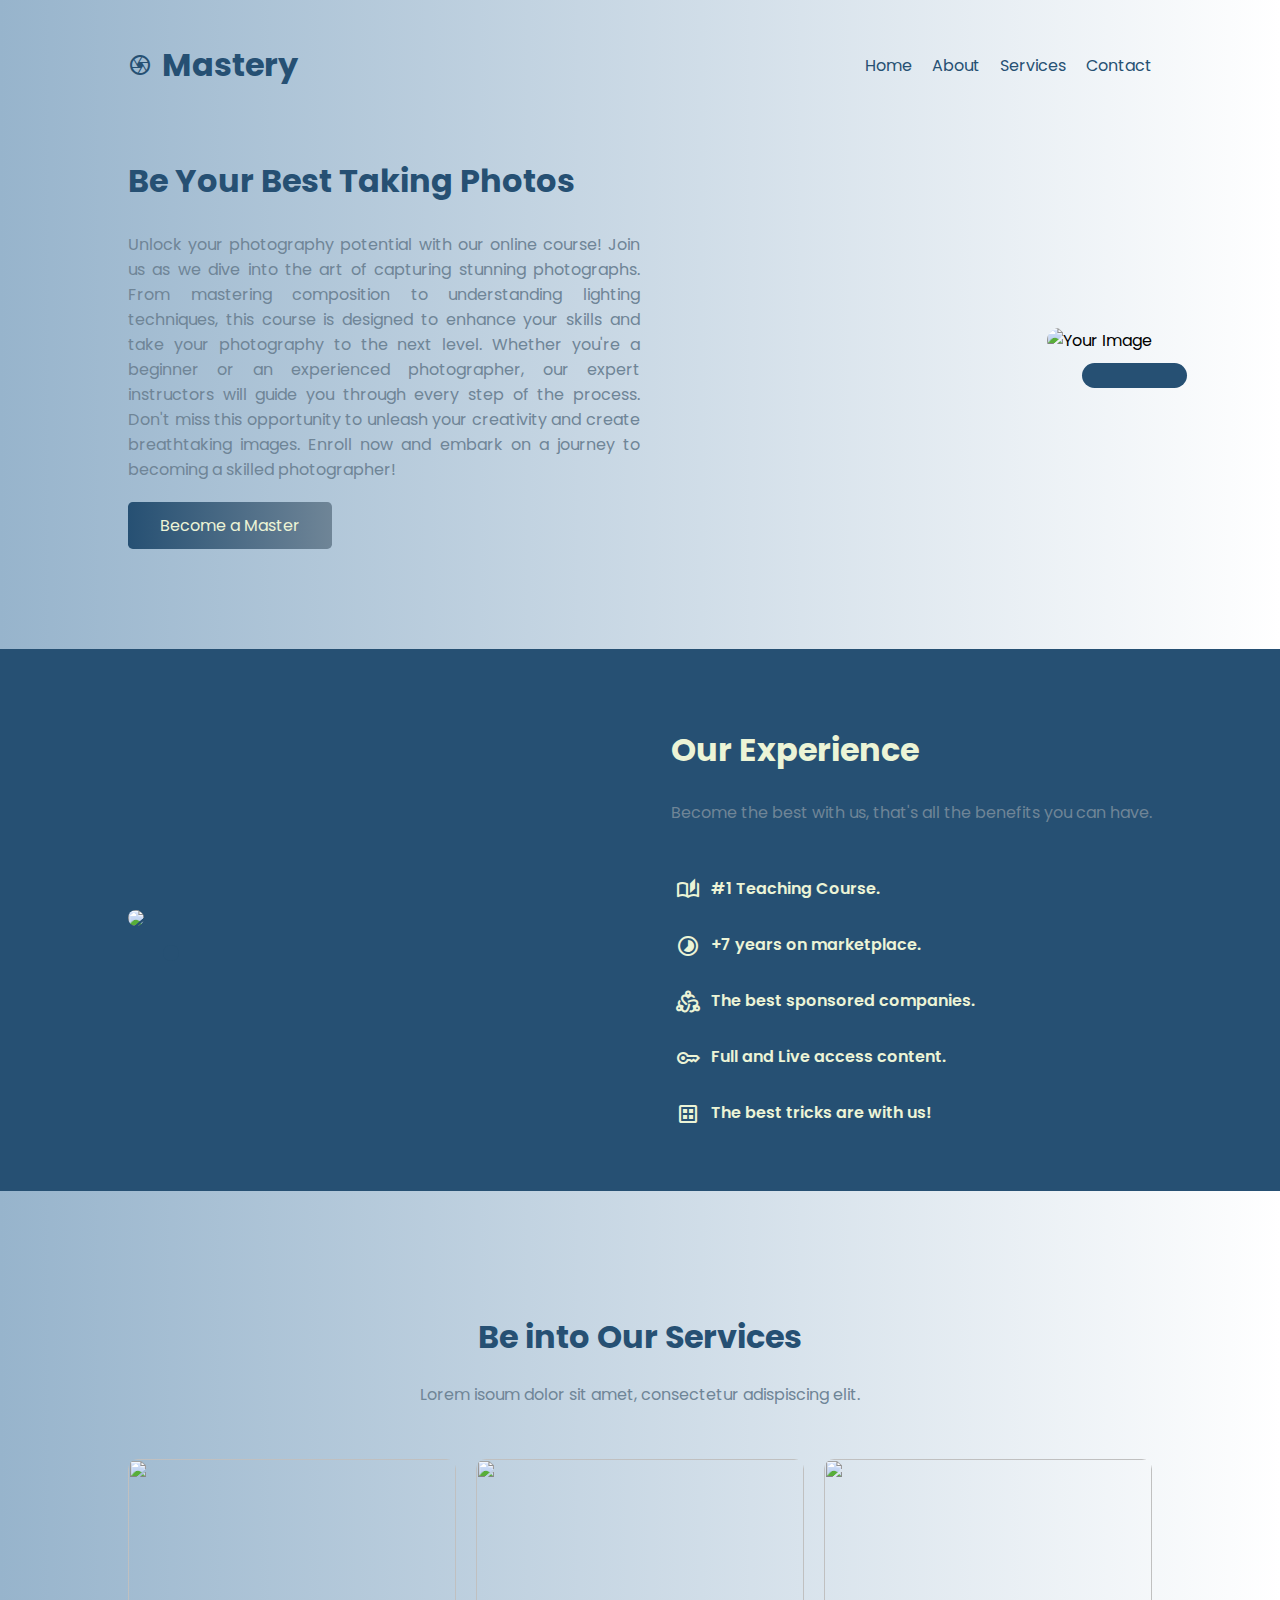
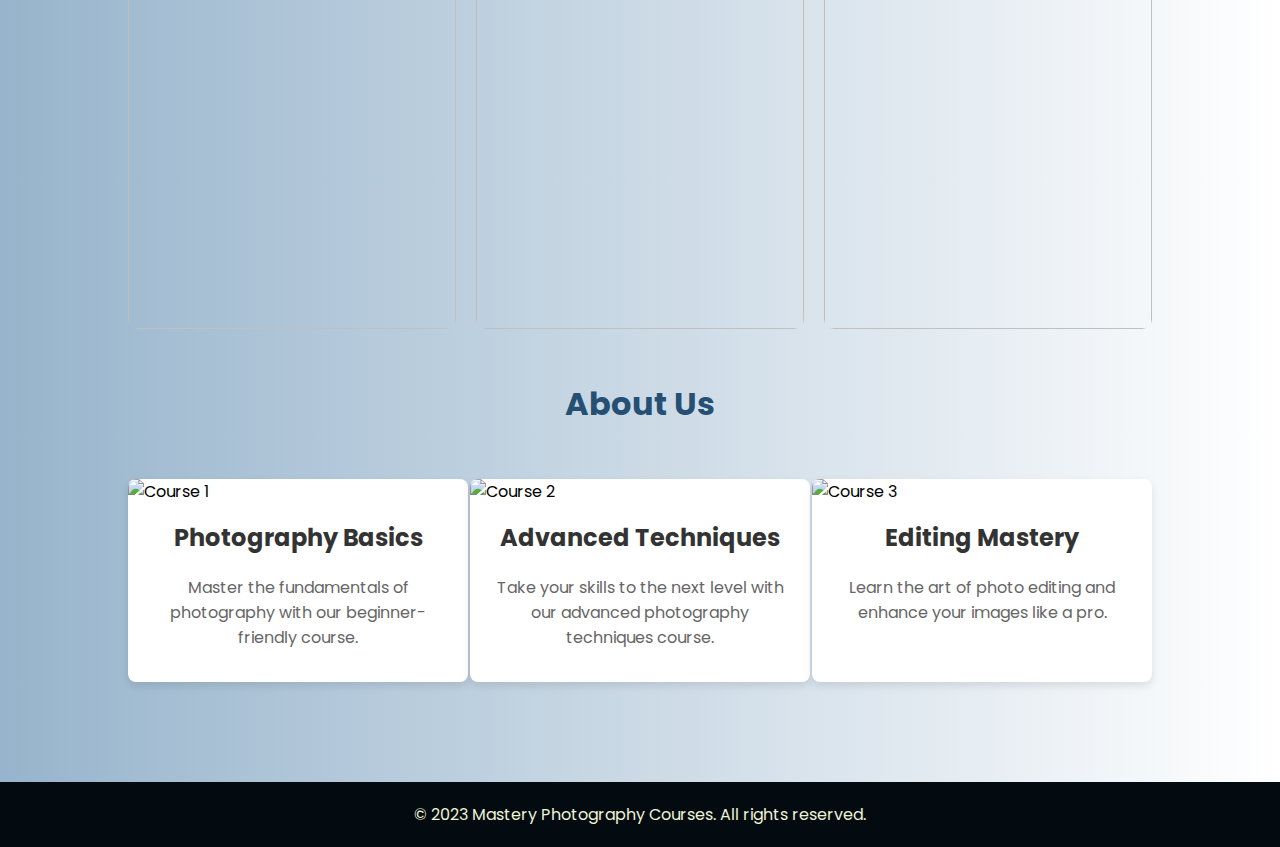
==== index.html @ 11925ba3 "files architecture changed" ====
<!DOCTYPE html>
<html lang="en">
<head>
    <meta charset="UTF-8">
    <meta name="viewport" content="width=device-width, initial-scale=1.0">
    <link rel="stylesheet" href="https://fonts.googleapis.com/css2?family=Material+Symbols+Outlined:opsz,wght,FILL,GRAD@20..48,100..700,0..1,-50..200"/>
    <link rel="stylesheet" href="/style/style.css">
    <title>Photograph Mastery</title>
</head>
<body>

<header>
    <div class="logo">
        <span class="material-symbols-outlined">camera</span>
        <h1>Mastery</h1>
    </div>
    <nav>
        <ul>
            <li><a href="/pages/index.html">Home</a></li>
            <li><a href="/pages/about.html">About</a></li>
            <li><a href="/pages/services.html">Services</a></li>
            <li><a href="/pages/contact.html">Contact</a></li>
        </ul>
    </nav>
</header>

<section class="content-section">
    <div class="text-content">
        <h2>Be Your Best Taking Photos</h2>
        <p>Unlock your photography potential with our online course! Join us as we dive into the art of capturing stunning photographs. From mastering composition to understanding lighting techniques, this course is designed to enhance your skills and take your photography to the next level. Whether you're a beginner or an experienced photographer, our expert instructors will guide you through every step of the process. Don't miss this opportunity to unleash your creativity and create breathtaking images. Enroll now and embark on a journey to becoming a skilled photographer!</p>
        <button class="btn">Become a Master</button>
    </div>
    <div class="image-content">
        <img src="https://images.unsplash.com/photo-1695938884001-7f3ffe7066e1?q=80&w=1974&auto=format&fit=crop&ixlib=rb-4.0.3&ixid=M3wxMjA3fDB8MHxwaG90by1wYWdlfHx8fGVufDB8fHx8fA%3D%3D" alt="Your Image">
        <span class="backImage"></span>
    </div>
</section>

<section class="our-experience-bg">
    <div class="our-experience">
        <div class="image-content">
            <img src="https://images.unsplash.com/photo-1700451761281-fa705b64935d?w=500&auto=format&fit=crop&q=60&ixlib=rb-4.0.3&ixid=M3wxMjA3fDB8MHxlZGl0b3JpYWwtZmVlZHwzfHx8ZW58MHx8fHx8">
        </div>
        <div class="text-content">
            <h2>Our Experience</h2>
            <p>Become the best with us, that's all the benefits you can have.</p>
            <ul class="list-experience">
                <span class="material-symbols-outlined">auto_stories</span>
                <li>#1 Teaching Course.</li>
    
                <span class="material-symbols-outlined">timelapse</span>
                <li>+7 years on marketplace.</li>
    
                <span class="material-symbols-outlined">diversity_2</span>
                <li>The best sponsored companies.</li>
    
                <span class="material-symbols-outlined">key</span>
                <li>Full and Live access content.</li>
    
                <span class="material-symbols-outlined">dataset</span>
                <li>The best tricks are with us!</li>
            </ul>
        </div>
    </div>
</section>


<section class="services">
    <h1>Be into Our Services</h1>
    <p>Lorem isoum dolor sit amet, consectetur adispiscing elit.</p>
    <div class="row">
      <div class="services-col">
        <img src="https://images.unsplash.com/photo-1535957998253-26ae1ef29506?q=80&w=1936&auto=format&fit=crop&ixlib=rb-4.0.3&ixid=M3wxMjA3fDB8MHxwaG90by1wYWdlfHx8fGVufDB8fHx8fA%3D%3D">
        <div class="layer">
          <h3>Office Course</h3>
          <p>U$59.99</p>
          <button class="btn">Get it now!</button>
        </div>
    </div>
      <div class="services-col">
        <img src="https://images.unsplash.com/photo-1567620905732-2d1ec7ab7445?q=80&w=1980&auto=format&fit=crop&ixlib=rb-4.0.3&ixid=M3wxMjA3fDB8MHxwaG90by1wYWdlfHx8fGVufDB8fHx8fA%3D%3D">
        <div class="layer">
          <h3>Food Course</h3>
          <p>U$39.99</p>
          <button class="btn">Get it now!</button>
        </div>
      </div>
      <div class="services-col">
        <img src="https://images.unsplash.com/photo-1682905926517-6be3768e29f0?q=80&w=1974&auto=format&fit=crop&ixlib=rb-4.0.3&ixid=M3wxMjA3fDF8MHxwaG90by1wYWdlfHx8fGVufDB8fHx8fA%3D%3D">
        <div class="layer">
          <h3>People Course</h3>
          <p>U$29.99</p>
          <button class="btn">Get it now!</button>
        </div>
      </div>
    </div>
  </section>
    
</section>

<section class="about">
    <h1>About Us</h1>
    <div class="row">
        <div class="card-col">
            <img src="https://media.sproutsocial.com/uploads/2022/06/profile-picture.jpeg" alt="Course 1">
            <div class="card-content">
              <h2>Photography Basics</h2>
              <p>Master the fundamentals of photography with our beginner-friendly course.</p>
            </div>
        </div>
        
        <div class="card-col">
        <img src="https://images.unsplash.com/photo-1682685797088-283404e24b9d?q=80&w=1470&auto=format&fit=crop&ixlib=rb-4.0.3&ixid=M3wxMjA3fDF8MHxwaG90by1wYWdlfHx8fGVufDB8fHx8fA%3D%3D" alt="Course 2">
            <div class="card-content">
              <h2>Advanced Techniques</h2>
              <p>Take your skills to the next level with our advanced photography techniques course.</p>
            </div>
        </div>
        
        <div class="card-col">
            <img src="https://images.unsplash.com/photo-1700178310305-0e05d7930f9f?q=80&w=1374&auto=format&fit=crop&ixlib=rb-4.0.3&ixid=M3wxMjA3fDB8MHxwaG90by1wYWdlfHx8fGVufDB8fHx8fA%3D%3D" alt="Course 3">
            <div class="card-content">
              <h2>Editing Mastery</h2>
              <p>Learn the art of photo editing and enhance your images like a pro.</p>
            </div>
        </div>
    </div>
</section>

<footer>
    <p>&copy; 2023 Mastery Photography Courses. All rights reserved.</p>
</footer>

</body>
</html>
---- style/style.css ----
@import url('https://fonts.googleapis.com/css2?family=Poppins:wght@100;300;400;500;700&display=swap');

:root {
    --primary: #265073;
    --subText: #6f8597;
    --text: #ECF4D6;
    --middleColor: #9AD0C2;
    --gradientPricipal: #030a10;
    --gradientSecondary: #0c2a42;
}

* {
    font-family: 'Poppins', sans-serif;
}

body {
    margin: 0;
    font-family: 'Poppins', sans-serif;
    background: linear-gradient(to right, #97b4cc, #fff);
    animation: gradientAnimation 10s infinite alternate ease-in-out;
}

@keyframes gradientAnimation {
    0% {
        background-position: 0% 80%;
    }
    100% {
        background-position: 100% 50%;
    }
}

header {
    display: flex;
    width: 80%;
    margin: 0 auto;
    justify-content: space-between;
    align-items: center;
    padding: 20px 0;
    color: var(--primary);
}

.logo {
    display: flex;
    align-items: center;
    gap: 10px;
}

.logo span {
    max-height: 40px; /* Adjust the height as needed */
}

nav ul {
    list-style-type: none;
    margin: 0;
    padding: 0;
    display: flex;
}

nav ul li {
    margin-left: 20px;
}

nav ul li a {
    text-decoration: none;
    color: var(--primary);
    font-weight: 400;
}

.content-section {
    display: flex;
    width: 80%;
    margin: 0 auto;
    justify-content: space-between;
    align-items: center;
    padding-bottom: 100px;
}

.text-content {
    max-width: 50%; /* Adjust the width as needed */
    color: var(--primary);
}

.text-content h2 {
    font-size: 2rem;
}

.text-content p {
    color: var(--subText);
    text-align: justify;
    margin-bottom: 20px;
}

.btn {
    padding: .7rem 2rem;
    font-size: 1rem;
    background: linear-gradient( to right, var(--primary), var(--subText));
    color: var(--text);
    border: none;
    border-radius: .3rem;
    cursor: pointer;
    transition: .7s;
}

.btn:hover {
    background: var(--primary);
}

.image-content img {
    width: 400px;
    border-radius: 1.5rem;
    box-shadow: 35px 35px 0 var(--primary);
}

.our-experience-bg {
    background: var(--primary);
    padding: 50px 0;
}

.our-experience {
    display: flex;
    width: 80%;
    margin: 0 auto;
    justify-content: space-between;
    align-items: center;
    background: var(--primary);
}

.our-experience li {
    list-style: none;
    font-weight: 600;
    color: var(--text);
}

.our-experience h2 {
    color: var(--text);
}

.list-experience span {
    top: 33px;
    left: -35px;
    position: relative;
    color: var(--text);
}

.row {
    display: flex;
    margin-top: 5%;
    justify-content: space-between;
}

.services {
    width: 80%;
    margin: auto;
    text-align: center;
    padding-top: 100px;
  }

  .services h1 {
    color: var(--primary);
  }

  .services p {
    color: var(--subText);
  }
  
  .services-col {
    flex-basis: 32%;
    border-radius: 10px;
    margin-bottom: 30px;
    position: relative;
    overflow: hidden;
  }
  
  .services-col img {
    width: 100%;
    height: 470px;
    display: block;
  }
  
  .layer {
    background: transparent;
    height: 100%;
    width: 100%;
    position: absolute;
    top: 0;
    left: 0;
    transition: 0.5s;
  }
  
  .layer:hover {
    background: rgba(12, 42, 66, 0.7);
    background: var(--);
  }
  
  .layer h3 {
    width: 100%;
    font-weight: 500;
    color: #fff;
    font-size: 1.5rem;
    bottom: 0;
    left: 50%;
    transform: translateX(-50%);
    position: absolute;
    opacity: 0;
    transition: 0.6s;
  }
  
  .layer p {
    width: 100%;
    font-weight: 500;
    color: rgb(221, 221, 221);
    font-size: 1rem;
    bottom: 0;
    left: 50%;
    transform: translateX(-50%);
    position: absolute;
    opacity: 0;
    transition: 0.6s;
  }

  .layer button {
    width: 50%;
    font-weight: 500;
    color: rgb(221, 221, 221);
    font-size: 1rem;
    bottom: 0;
    left: 50%;
    transform: translateX(-50%);
    position: absolute;
    opacity: 0;
    transition: 0.6s;
  }

  .layer:hover button {
    bottom: 37%;
    opacity: 1;
  }
  
  .layer:hover p {
    bottom: 45%;
    opacity: 1;
  }
  
  .layer:hover h3 {
    bottom: 49%;
    opacity: 1;
  }

  .about {
    width: 80%;
    margin: 0 auto;
    padding-bottom: 100px;
  }

  .about h1 {
    text-align: center;
    color: var(--primary);
  }

    .card-col {
      width: 340px;
      background-color: #fff;
      border-radius: 8px;
      box-shadow: 0 4px 8px rgba(0, 0, 0, 0.1);
      overflow: hidden;
    }

    .card-col img {
      width: 100%;
      height: 150px;
      object-fit: cover;
    }

    .card-content {
      padding: 16px;
    }

    .card-col h2 {
      margin-top: 0;
      text-align: center;
      color: #333;
    }

    .card-col p {
      text-align: center;
      color: #666;
    }

    footer {
        background-color: var(--gradientPricipal);
        color: var(--text);
        padding: 20px;
        text-align: center;
        bottom: 0;
      }
  
    footer p {
        margin: 0;
    } 

    .contact {
        width: 80%;
        margin: 0 auto;
    }

    .contact h1 {
        color: var(--gradientSecondary);
    }

    .contact h2 {
        color: var(--primary);
    }

    .contact p {
        text-align: justify;
        color: var(--primary);
    }

    .contact-form {
        display: flex;
        width: 100%;
        margin: 0 auto;
    }

      form {
        width: 100%;   
        background-color: #fff;
        border-radius: 8px;
        box-shadow: 0 4px 8px rgba(0, 0, 0, 0.1);
        overflow: hidden;
        padding: 20px;
        margin: 50px 0 50px 0;
      }
  
      label {
        display: block;
        margin-bottom: 8px;
        color: #333;
      }
  
      input,
      textarea {
        width: 100%;
        padding: 10px;
        margin-bottom: 16px;
        border: 1px solid #ccc;
        border-radius: 4px;
        box-sizing: border-box;
      }
  
      button {
        background-color: #333;
        color: #fff;
        padding: 10px 20px;
        border: none;
        border-radius: 4px;
        cursor: pointer;
      }
  
      button:hover {
        background-color: #555;
      }

    .contact li {
        list-style: none;
    }

    .contact span {
        top: 30px;
        left: -35px;
        position: relative;
        color: var(--gradientSecondary);
    }
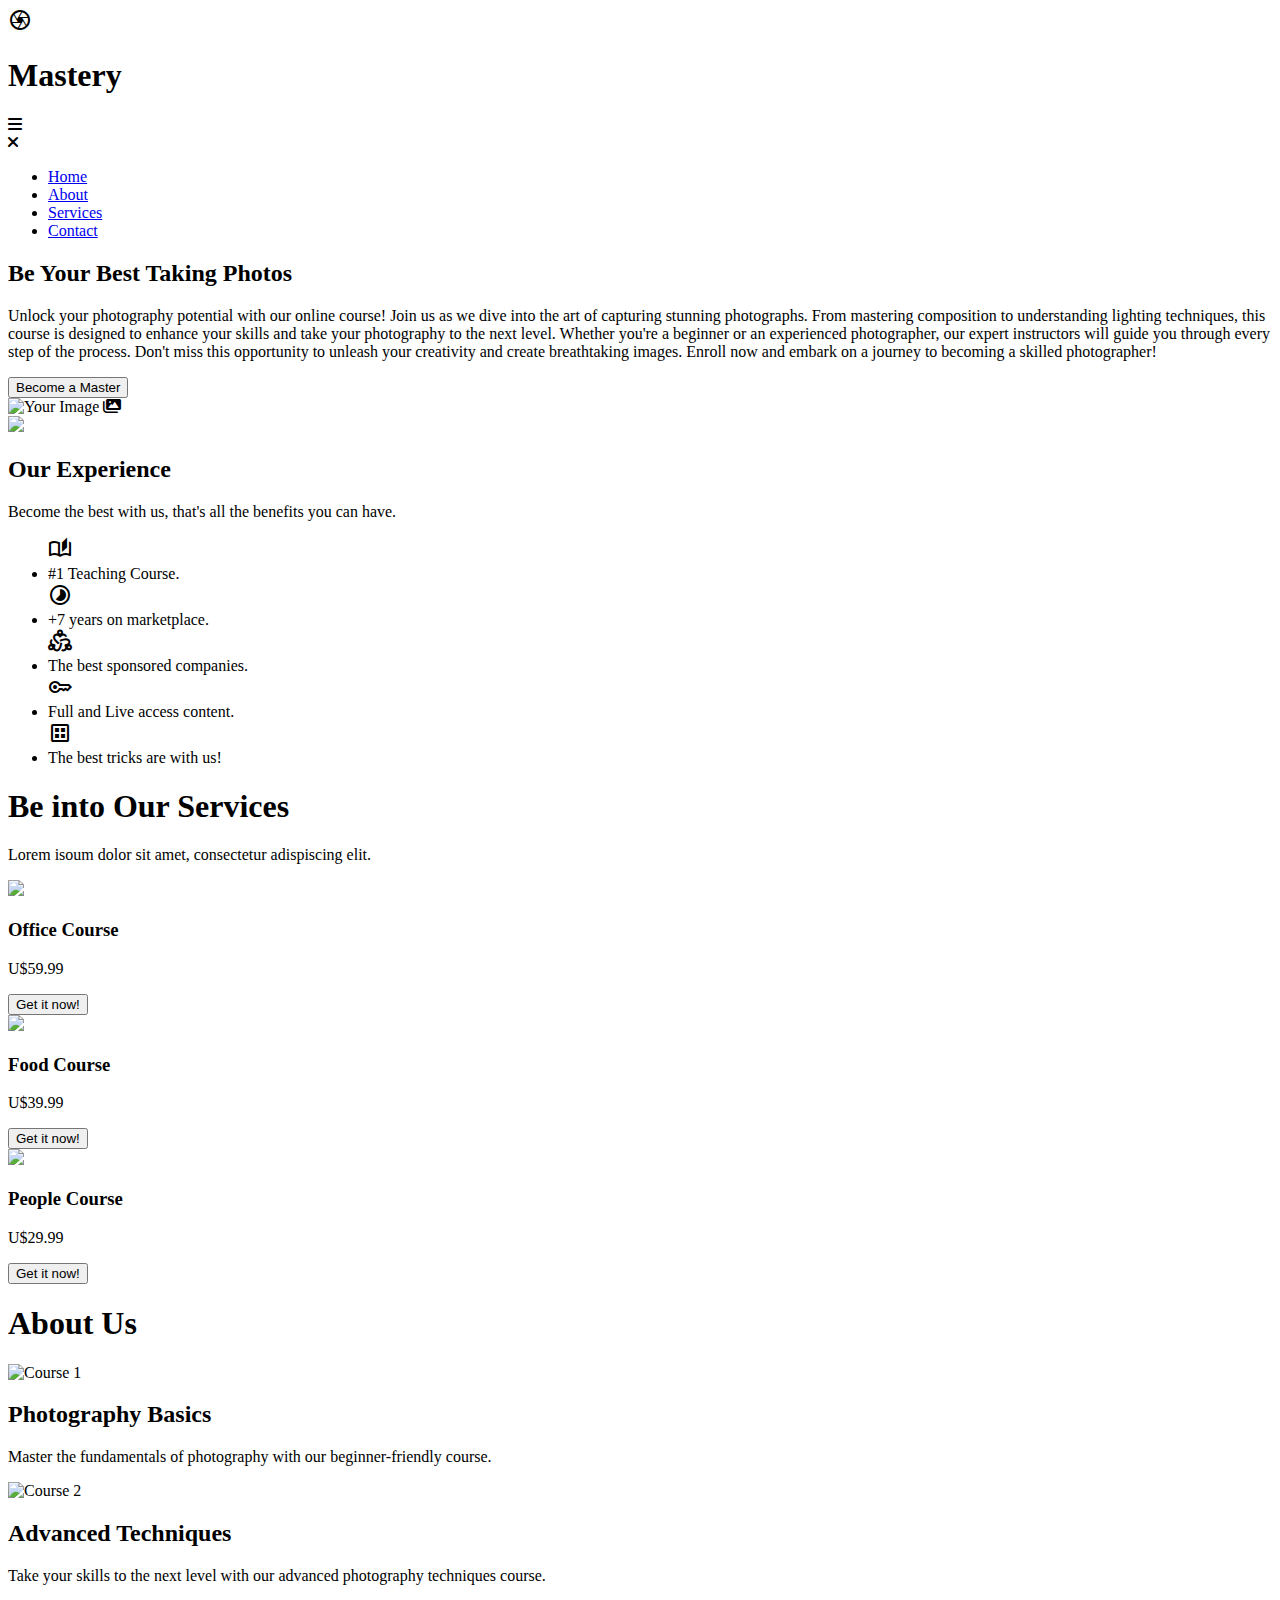
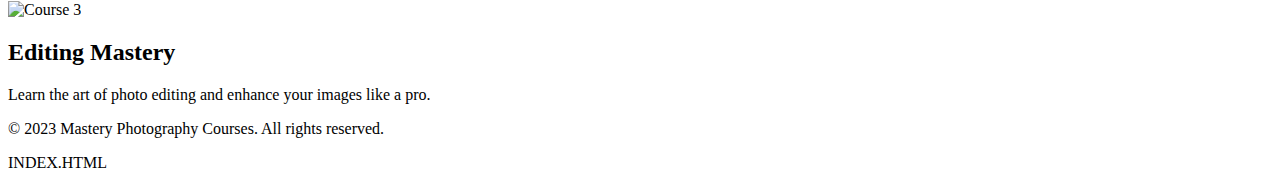
==== commit 19f4dc7b: "Adding responsive to smal screens" ====
--- a/index.html
+++ b/index.html
@@ -3,8 +3,9 @@
 <head>
     <meta charset="UTF-8">
     <meta name="viewport" content="width=device-width, initial-scale=1.0">
+    <link rel="stylesheet" href="https://cdnjs.cloudflare.com/ajax/libs/font-awesome/6.0.0/css/all.min.css" />
     <link rel="stylesheet" href="https://fonts.googleapis.com/css2?family=Material+Symbols+Outlined:opsz,wght,FILL,GRAD@20..48,100..700,0..1,-50..200"/>
-    <link rel="stylesheet" href="/style/style.css">
+    <link rel="stylesheet" href="/1st page/styles/styles.css">
     <title>Photograph Mastery</title>
 </head>
 <body>
@@ -14,14 +15,16 @@
         <span class="material-symbols-outlined">camera</span>
         <h1>Mastery</h1>
     </div>
-    <nav>
+    <i class="fa fa-bars" onclick="showMenu()"></i>
+      <nav class="navbar" id="navBar">
+        <i class="fa fa-xmark" onclick="hideMenu()"></i>
         <ul>
-            <li><a href="/pages/index.html">Home</a></li>
-            <li><a href="/pages/about.html">About</a></li>
-            <li><a href="/pages/services.html">Services</a></li>
-            <li><a href="/pages/contact.html">Contact</a></li>
-        </ul>
-    </nav>
+              <li><a href="/1st page/pages/index.html">Home</a></li>
+              <li><a href="/1st page/pages/about.html">About</a></li>
+              <li><a href="/1st page/pages/services.html">Services</a></li>
+              <li><a href="/1st page/pages/contact.html">Contact</a></li>
+          </ul>
+        </nav>
 </header>
 
 <section class="content-section">
@@ -33,6 +36,7 @@
     <div class="image-content">
         <img src="https://images.unsplash.com/photo-1695938884001-7f3ffe7066e1?q=80&w=1974&auto=format&fit=crop&ixlib=rb-4.0.3&ixid=M3wxMjA3fDB8MHxwaG90by1wYWdlfHx8fGVufDB8fHx8fA%3D%3D" alt="Your Image">
         <span class="backImage"></span>
+        <i class="fa fa-images"></i>
     </div>
 </section>
 
@@ -131,5 +135,19 @@
     <p>&copy; 2023 Mastery Photography Courses. All rights reserved.</p>
 </footer>
 
+<script>
+  var navLinks = document.getElementById("navLinks");
+
+  function showMenu() {
+    navBar.style.right = "0";
+  }
+
+  function hideMenu() {
+    navBar.style.right = "-200px";
+  }
+</script>
+
 </body>
-</html>+</html>
+
+INDEX.HTML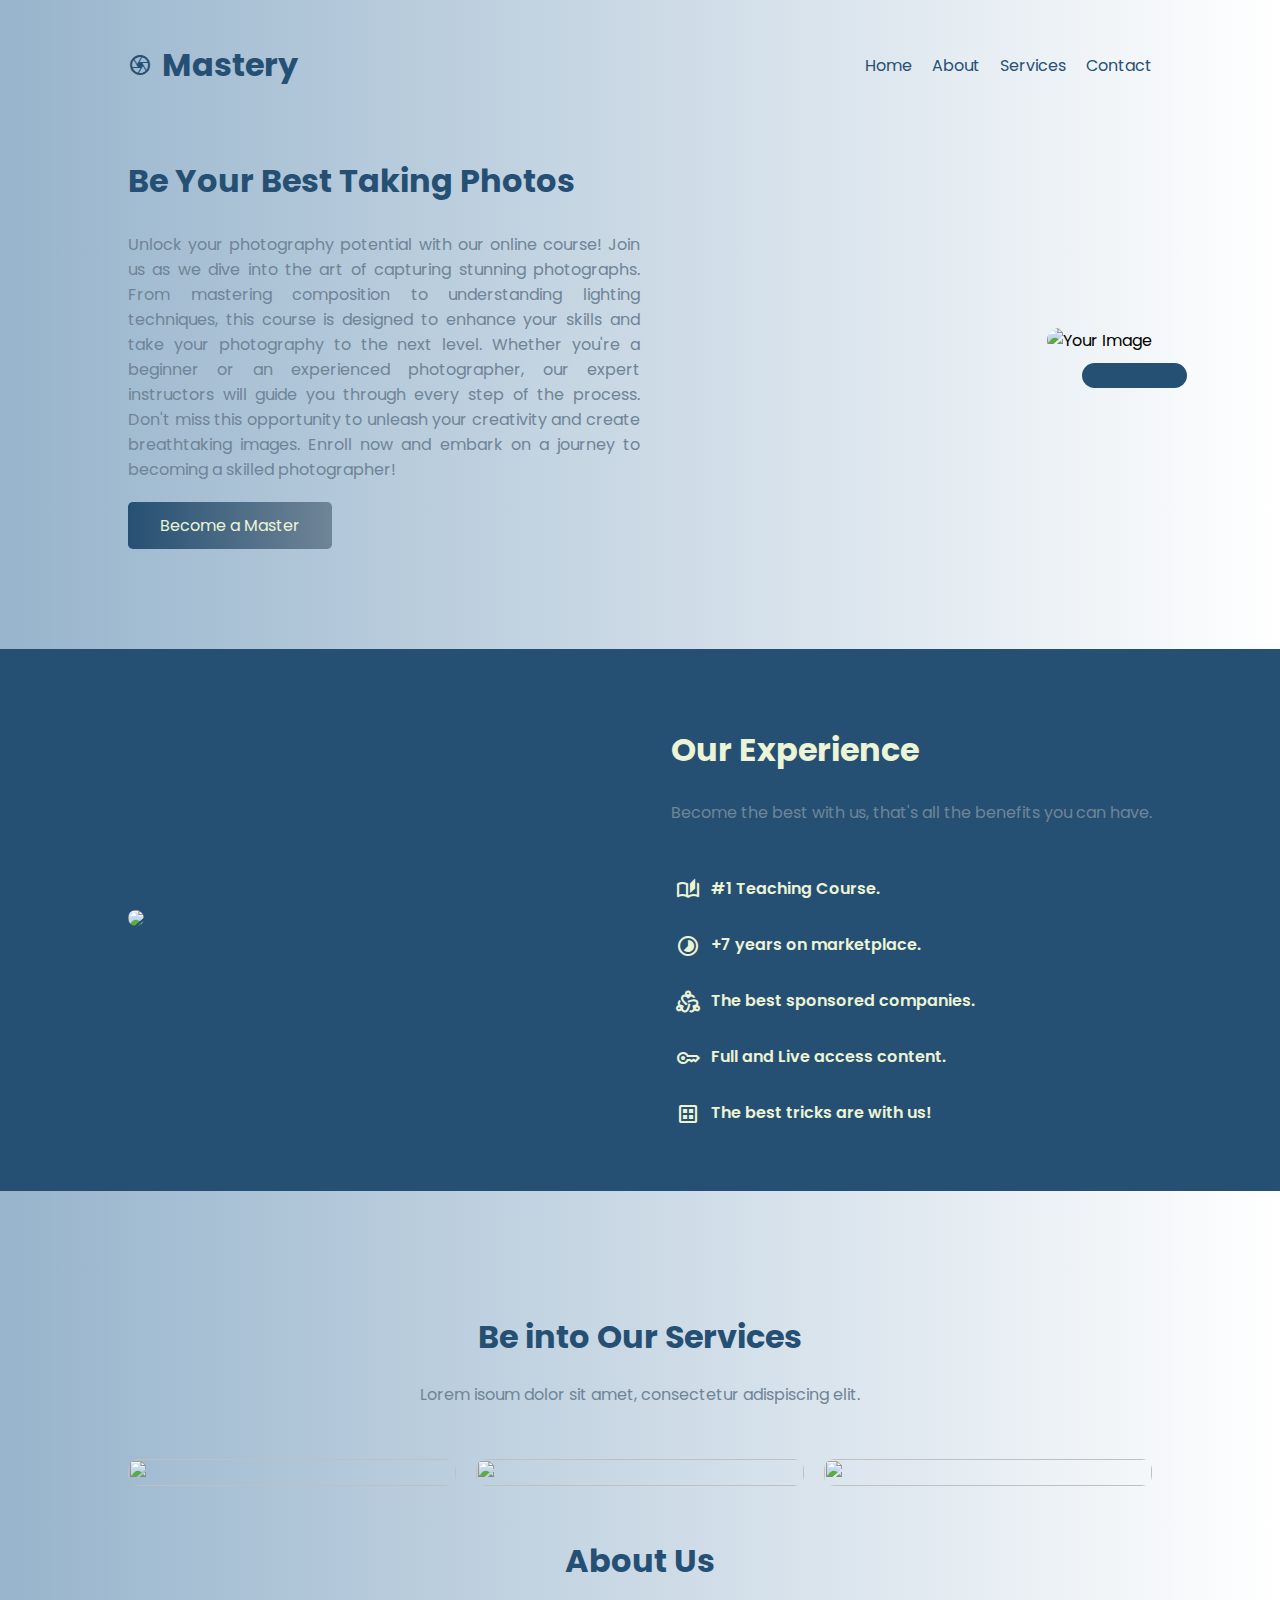
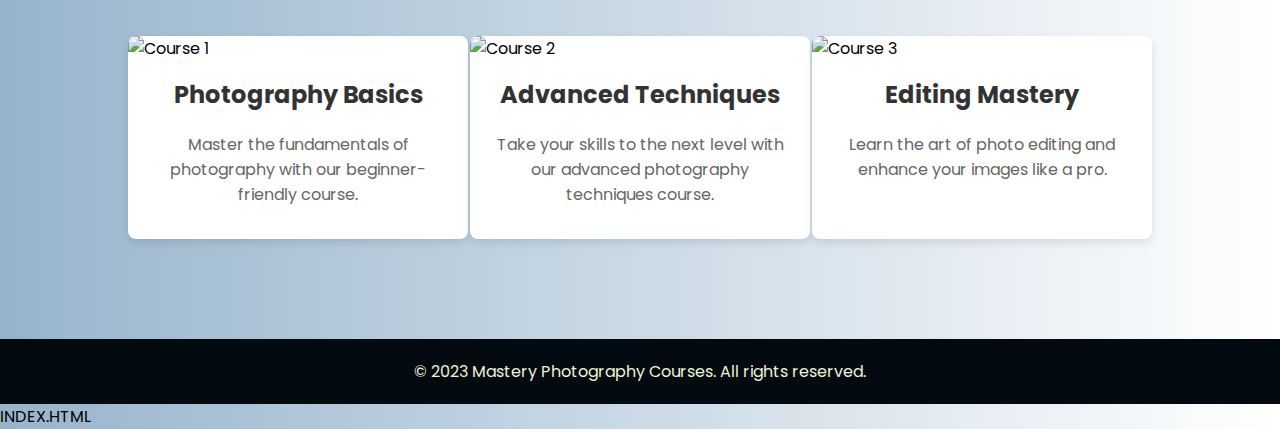
==== commit cc342b37: "Responsive 2.0" ====
--- a/index.html
+++ b/index.html
@@ -5,7 +5,7 @@
     <meta name="viewport" content="width=device-width, initial-scale=1.0">
     <link rel="stylesheet" href="https://cdnjs.cloudflare.com/ajax/libs/font-awesome/6.0.0/css/all.min.css" />
     <link rel="stylesheet" href="https://fonts.googleapis.com/css2?family=Material+Symbols+Outlined:opsz,wght,FILL,GRAD@20..48,100..700,0..1,-50..200"/>
-    <link rel="stylesheet" href="/1st page/styles/styles.css">
+    <link rel="stylesheet" href="/style/style.css">
     <title>Photograph Mastery</title>
 </head>
 <body>
--- a/style/style.css
+++ b/style/style.css
@@ -0,0 +1,551 @@
+@import url('https://fonts.googleapis.com/css2?family=Poppins:wght@100;300;400;500;700&display=swap');
+
+/* ---------- GLOBAL STYLE ---------- */
+:root {
+    --primary: #265073;
+    --subText: #6f8597;
+    --text: #ECF4D6;
+    --middleColor: #9AD0C2;
+    --gradientPricipal: #030a10;
+    --gradientSecondary: #0c2a42;
+}
+
+* {
+    font-family: 'Poppins', sans-serif;
+}
+
+body {
+    margin: 0;
+    font-family: 'Poppins', sans-serif;
+    background: linear-gradient(to right, #97b4cc, #fff);
+    animation: gradientAnimation 10s infinite alternate ease-in-out;
+}
+
+@keyframes gradientAnimation {
+    0% {
+        background-position: 0% 80%;
+    }
+    100% {
+        background-position: 100% 50%;
+    }
+}
+
+/* ---------- HEADER ---------- */
+
+header {
+    display: flex;
+    width: 80%;
+    margin: 0 auto;
+    justify-content: space-between;
+    align-items: center;
+    padding: 20px 0;
+    color: var(--primary);
+}
+
+.logo {
+    display: flex;
+    align-items: center;
+    gap: 10px;
+}
+
+.logo span {
+    max-height: 40px; /* Adjust the height as needed */
+}
+
+nav ul {
+    list-style-type: none;
+    margin: 0;
+    padding: 0;
+    display: flex;
+}
+
+nav ul li {
+    margin-left: 20px;
+}
+
+nav ul li a {
+    text-decoration: none;
+    color: var(--primary);
+    font-weight: 400;
+}
+
+header .fa,
+nav .fa {
+  display: none;
+}
+
+@media (max-width: 1100px) {
+  .logo h1 {
+    font-size: 1rem;
+  }
+  .navbar ul {
+    display: inline-block;
+    width: 100%;
+  }
+  .navbar {
+    position: fixed;
+    background: var(--gradientSecondary);
+    height: 100vh;
+    width: 200px;
+    top: 0;
+    right: -200px;
+    text-align: left;
+    z-index: 2;
+    transition: 1s;
+  }
+  .navbar .fa {
+    display: block;
+    color: var(--text);
+    font-size: 1.2rem;
+    cursor: pointer;
+    padding: 20px;
+  }
+  .navbar a {
+    color: var(--middleColor);
+  }
+}
+
+/* ---------- CONTENT SECTION STYLE ---------- */
+
+.content-section {
+    display: flex;
+    width: 80%;
+    margin: 0 auto;
+    justify-content: space-between;
+    align-items: center;
+    padding-bottom: 100px;
+}
+
+.text-content {
+    max-width: 50%; /* Adjust the width as needed */
+    color: var(--primary);
+}
+
+.text-content h2 {
+    font-size: 2rem;
+}
+
+.text-content p {
+    color: var(--subText);
+    text-align: justify;
+    margin-bottom: 20px;
+}
+
+.btn {
+    padding: .7rem 2rem;
+    font-size: 1rem;
+    background: linear-gradient( to right, var(--primary), var(--subText));
+    color: var(--text);
+    border: none;
+    border-radius: .3rem;
+    cursor: pointer;
+    transition: .7s;
+}
+
+.btn:hover {
+    background: var(--primary);
+}
+
+.image-content img {
+    width: 400px;
+    border-radius: 1.5rem;
+    box-shadow: 35px 35px 0 var(--primary);
+}
+
+.image-content .fa{
+  display: none;
+}
+
+@media (max-width: 1100px) {
+  .content-section h2 {
+    font-size: 1.2rem;
+  }
+  .content-section p {
+    font-size: .925rem;
+  }
+  .btn {
+    font-size: .825rem;
+  }
+  .content-section img {
+    width: 300px;
+  }
+  
+}
+
+@media (max-width: 800px) {
+  .content-section img {
+    width: 170px;
+  }
+}
+
+@media (max-width: 500px) {
+  .content-section {
+    flex-direction: column;
+    width: 80%;
+  }
+  .text-content {
+    max-width: 80%;
+  }
+  .content-section img {
+    display: none;
+  }
+}
+
+/* ---------- OUR EXPERIENCE SECTION STYLE ---------- */
+
+.our-experience-bg {
+    background: var(--primary);
+    padding: 50px 0;
+}
+
+.our-experience {
+    display: flex;
+    width: 80%;
+    margin: 0 auto;
+    justify-content: space-between;
+    align-items: center;
+    background: var(--primary);
+}
+
+.our-experience li {
+    list-style: none;
+    font-weight: 600;
+    color: var(--text);
+}
+
+.our-experience h2 {
+    color: var(--text);
+}
+
+.list-experience span {
+    top: 33px;
+    left: -35px;
+    position: relative;
+    color: var(--text);
+}
+
+.row {
+    display: flex;
+    margin-top: 5%;
+    justify-content: space-between;
+}
+
+@media (max-width: 1100px) {
+  .our-experience img {
+    width: 300px;
+  }
+  .our-experience h2 {
+    font-size: 1.2rem;
+  }
+  .our-experience p {
+    font-size: .925rem;
+  }
+  .our-experience li {
+    font-size: .725rem;
+  }
+  .list-experience span {
+    top: 27px;
+    left: -35px;
+    position: relative;
+    color: var(--text);
+    font-size: 20px;
+  }
+}
+
+@media (max-width: 800px) {
+  .our-experience img {
+    width: 200px;
+  }
+}
+
+@media (max-width: 800px) {
+  .our-experience {
+    flex-direction: column;
+  }
+  .our-experience img {
+    display: none;
+  }
+}
+
+/* ---------- SERVICE SECTION STYLE ---------- */
+
+.services {
+    width: 80%;
+    margin: auto;
+    text-align: center;
+    padding-top: 100px;
+  }
+
+  .services h1 {
+    color: var(--primary);
+  }
+
+  .services p {
+    color: var(--subText);
+  }
+  
+  .services-col {
+    flex-basis: 32%;
+    border-radius: 10px;
+    margin-bottom: 30px;
+    position: relative;
+    overflow: hidden;
+  }
+  
+  .services-col img {
+    width: 100%;
+    height: 100%;
+    display: block;
+  }
+  
+  .layer {
+    background: transparent;
+    height: 100%;
+    width: 100%;
+    position: absolute;
+    top: 0;
+    left: 0;
+    transition: 0.5s;
+  }
+  
+  .layer:hover {
+    background: rgba(12, 42, 66, 0.7);
+    background: var(--);
+  }
+  
+  .layer h3 {
+    width: 100%;
+    font-weight: 500;
+    color: #fff;
+    font-size: 1.5rem;
+    bottom: 0;
+    left: 50%;
+    transform: translateX(-50%);
+    position: absolute;
+    opacity: 0;
+    transition: 0.6s;
+  }
+  
+  .layer p {
+    width: 100%;
+    font-weight: 500;
+    color: rgb(221, 221, 221);
+    font-size: 1rem;
+    bottom: 0;
+    left: 50%;
+    transform: translateX(-50%);
+    position: absolute;
+    opacity: 0;
+    transition: 0.6s;
+  }
+
+  .layer button {
+    width: 50%;
+    font-weight: 500;
+    color: rgb(221, 221, 221);
+    font-size: 1rem;
+    bottom: 0;
+    left: 50%;
+    transform: translateX(-50%);
+    position: absolute;
+    opacity: 0;
+    transition: 0.6s;
+  }
+
+  .layer:hover button {
+    bottom: 37%;
+    opacity: 1;
+  }
+  
+  .layer:hover p {
+    bottom: 45%;
+    opacity: 1;
+  }
+  
+  .layer:hover h3 {
+    bottom: 49%;
+    opacity: 1;
+  }
+
+@media (max-width: 1100px) {
+  .services h1 {
+    font-size: 1.2rem;
+  }
+  .services p {
+    font-size: .725rem;
+  }
+  .services-col img {
+    display: block;
+  }
+  .layer h3 {
+    font-size: 1rem;
+  }
+  .layer p {
+    font-size: .925rem;
+  }
+  .layer button {
+    font-size: .725rem;
+  }
+}
+
+/* ---------- ABOUT SECTION STYLE ---------- */
+
+  .about {
+    width: 80%;
+    margin: 0 auto;
+    padding-bottom: 100px;
+  }
+
+  .about h1 {
+    text-align: center;
+    color: var(--primary);
+  }
+
+    .card-col {
+      width: 340px;
+      background-color: #fff;
+      border-radius: 8px;
+      box-shadow: 0 4px 8px rgba(0, 0, 0, 0.1);
+      overflow: hidden;
+    }
+
+    .card-col img {
+      width: 100%;
+      height: 150px;
+      object-fit: cover;
+    }
+
+    .card-content {
+      padding: 16px;
+    }
+
+    .card-col h2 {
+      margin-top: 0;
+      text-align: center;
+      color: #333;
+    }
+
+    .card-col p {
+      text-align: center;
+      color: #666;
+    }
+
+@media (max-width: 1100px) {
+  .about h1 {
+    font-size: 1.2rem;
+  }
+  .card-col {
+    width: 260px;
+    background-color: #fff;
+    border-radius: 8px;
+    box-shadow: 0 4px 8px rgba(0, 0, 0, 0.1);
+    overflow: hidden;
+  }
+}
+
+@media (max-width: 600px) {
+  .about h1 {
+    margin-top: 50px;
+  }
+  .row {
+    width: 80%;
+    flex-direction: column;
+    margin: 0 auto;
+  }
+  .card-col {
+    width: 100%;
+    margin-bottom: 50px;
+  }
+}
+
+/* ---------- FOOTER SECTION STYLE ---------- */
+
+    footer {
+        background-color: var(--gradientPricipal);
+        color: var(--text);
+        padding: 20px;
+        text-align: center;
+        bottom: 0;
+      }
+  
+    footer p {
+        margin: 0;
+    }
+
+/* --------- CONTACT FORM SECTION STYLE --------- */
+
+    .contact {
+        width: 80%;
+        margin: 0 auto;
+    }
+
+    .contact h1 {
+        color: var(--gradientSecondary);
+    }
+
+    .contact h2 {
+        color: var(--primary);
+    }
+
+    .contact p {
+        text-align: justify;
+        color: var(--primary);
+    }
+
+    .contact-form {
+        display: flex;
+        width: 100%;
+        margin: 0 auto;
+    }
+
+    /* ---------- FORM STYLE ---------- */
+
+      form {
+        width: 100%;   
+        background-color: #fff;
+        border-radius: 8px;
+        box-shadow: 0 4px 8px rgba(0, 0, 0, 0.1);
+        overflow: hidden;
+        padding: 20px;
+        margin: 50px 0 50px 0;
+      }
+  
+      label {
+        display: block;
+        margin-bottom: 8px;
+        color: #333;
+      }
+  
+      input,
+      textarea {
+        width: 100%;
+        padding: 10px;
+        margin-bottom: 16px;
+        border: 1px solid #ccc;
+        border-radius: 4px;
+        box-sizing: border-box;
+      }
+  
+      button {
+        background-color: #333;
+        color: #fff;
+        padding: 10px 20px;
+        border: none;
+        border-radius: 4px;
+        cursor: pointer;
+      }
+  
+      button:hover {
+        background-color: #555;
+      }
+
+    .contact li {
+        list-style: none;
+    }
+
+    .contact span {
+        top: 30px;
+        left: -35px;
+        position: relative;
+        color: var(--gradientSecondary);
+    }
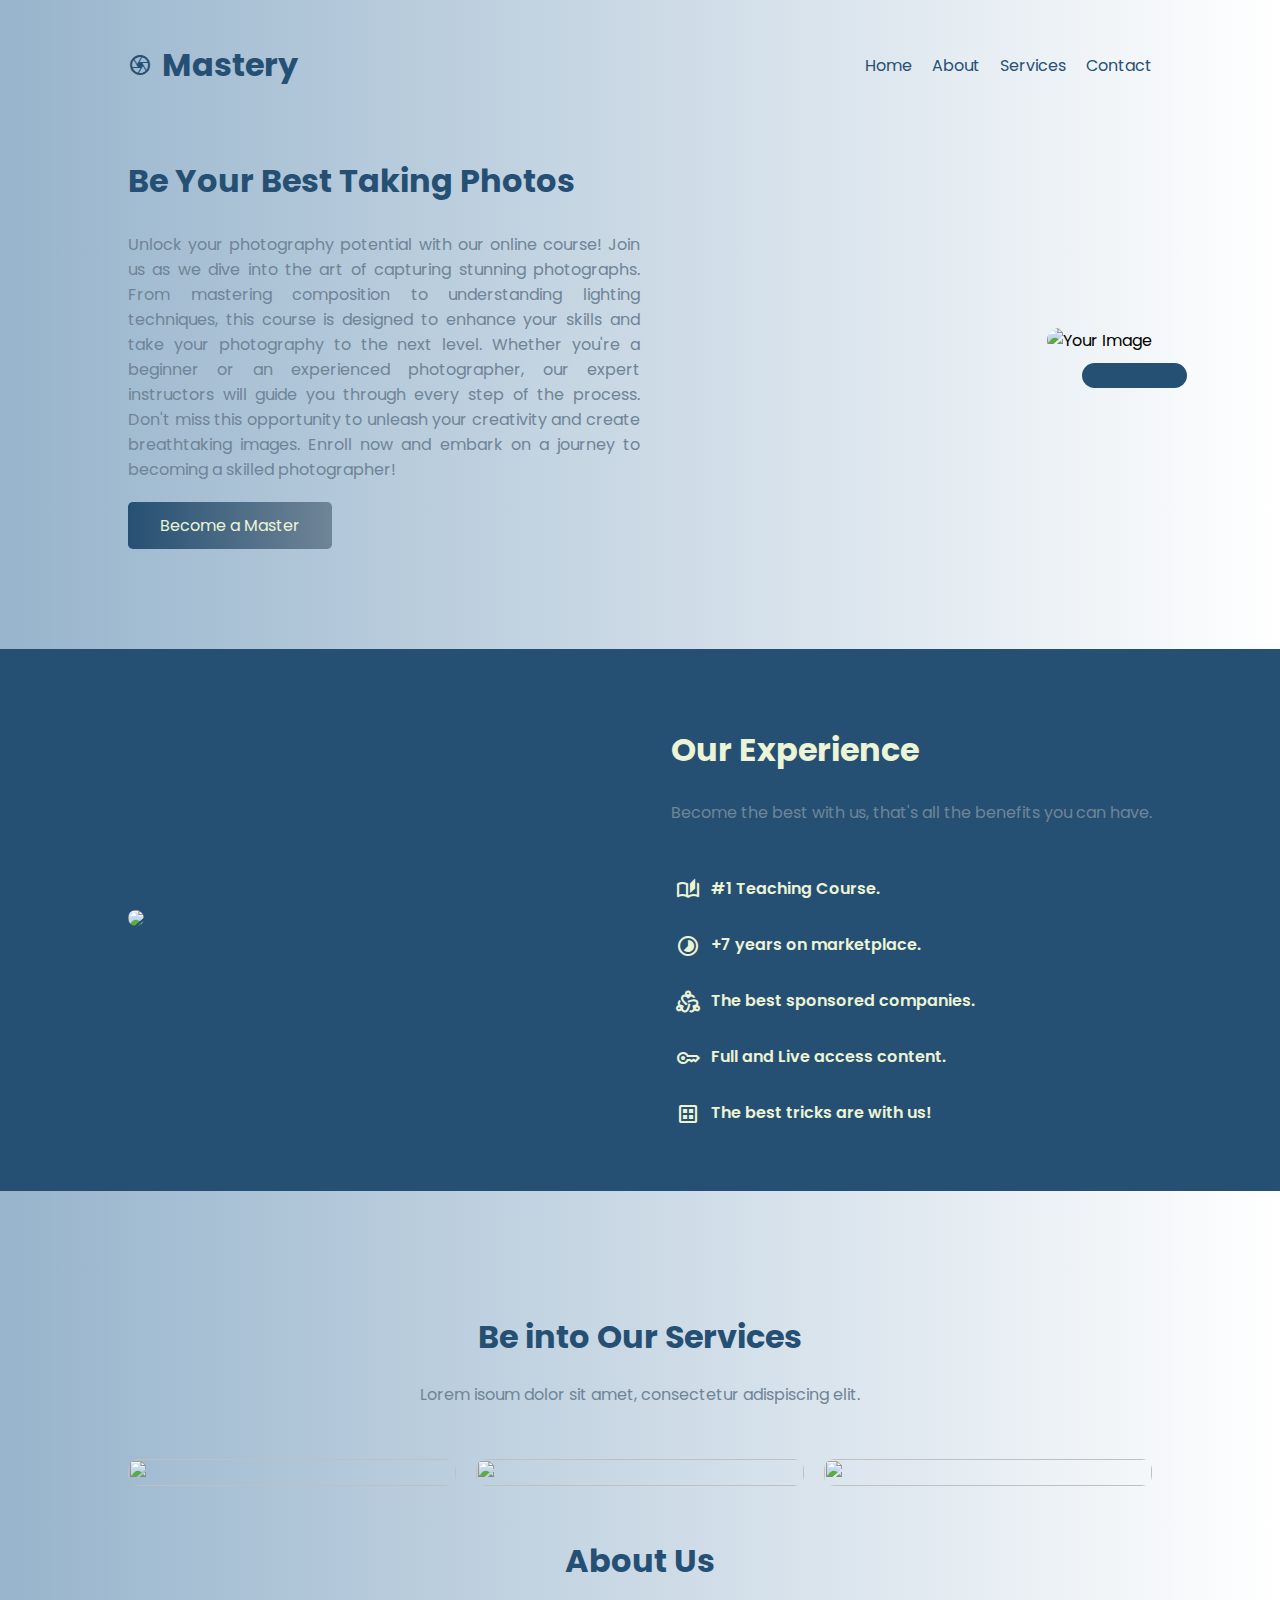
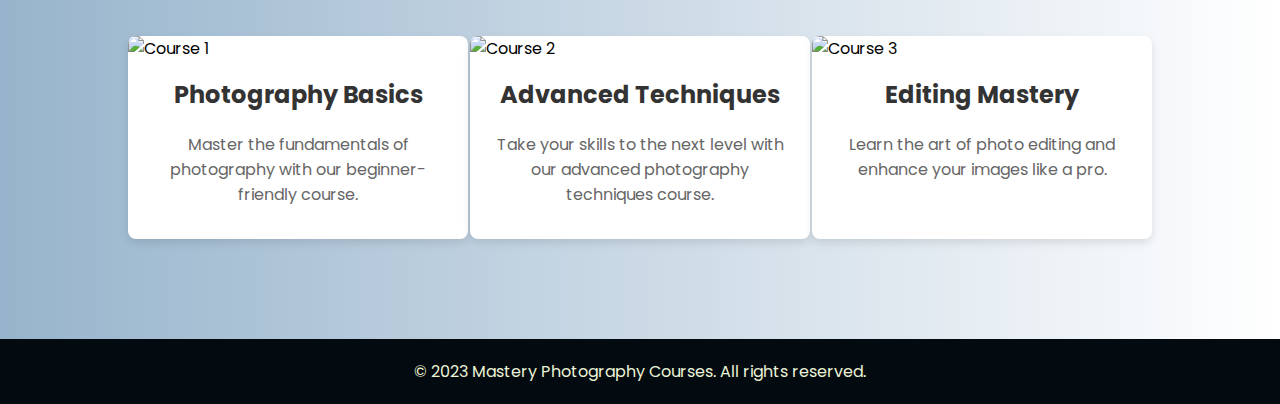
==== commit c62c091c: "Responsive 2.1" ====
--- a/index.html
+++ b/index.html
@@ -148,6 +148,4 @@
 </script>
 
 </body>
-</html>
-
-INDEX.HTML+</html>--- a/style/style.css
+++ b/style/style.css
@@ -376,6 +376,7 @@
   }
   .services-col img {
     display: block;
+    height: 350px;
   }
   .layer h3 {
     font-size: 1rem;
@@ -385,6 +386,20 @@
   }
   .layer button {
     font-size: .725rem;
+  }
+  .layer:hover button {
+    bottom: 35%;
+    opacity: 1;
+  }
+  
+  .layer:hover p {
+    bottom: 50%;
+    opacity: 1;
+  }
+  
+  .layer:hover h3 {
+    bottom: 55%;
+    opacity: 1;
   }
 }
 
